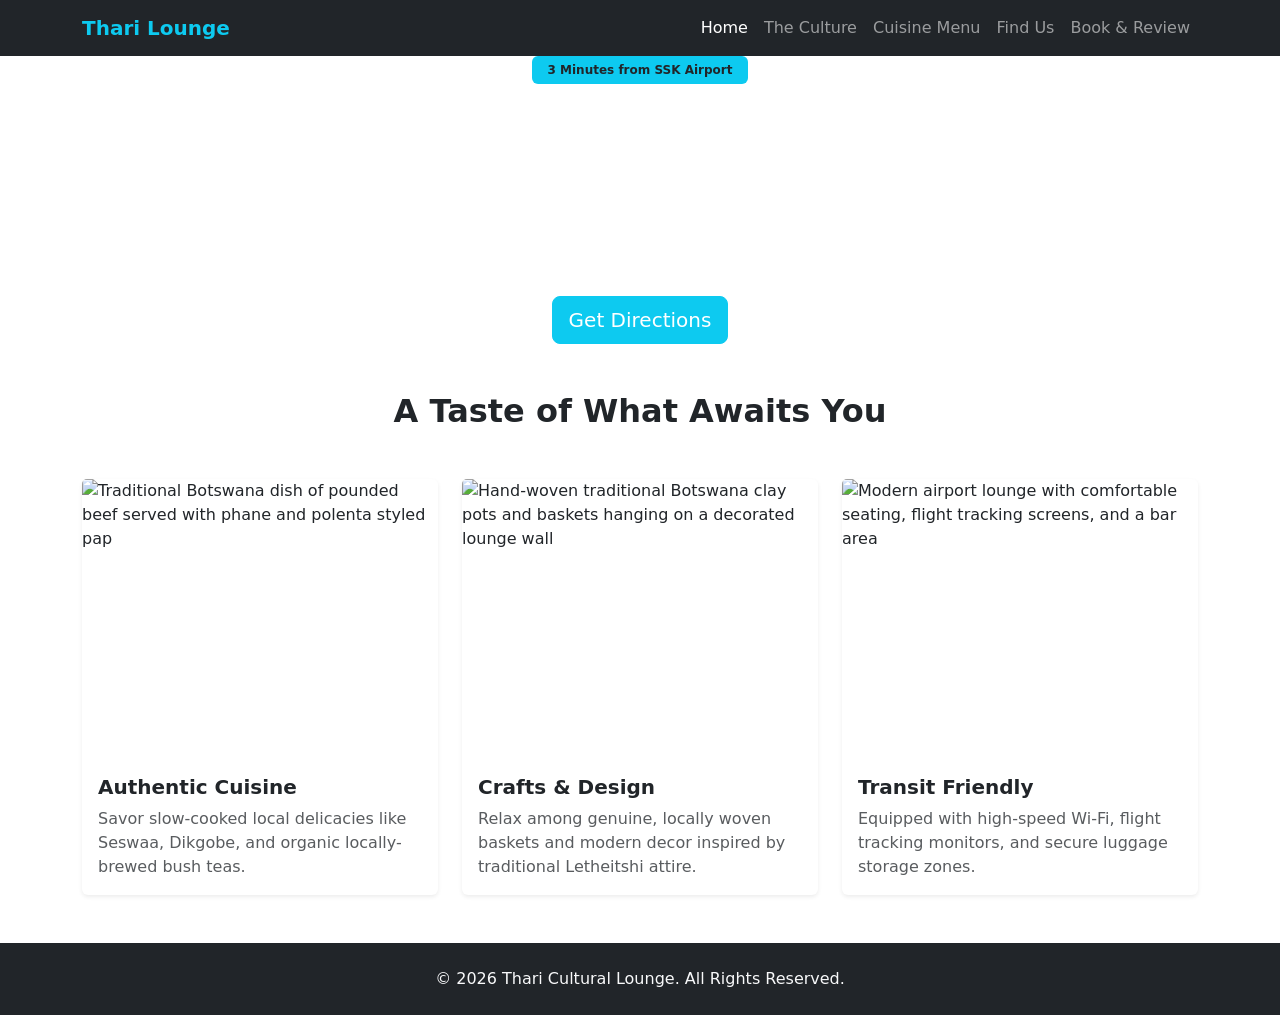
==== index.html @ 71d59b33 "Update index.html" ====
<!DOCTYPE html>
<html lang="en">
<head>
    <meta charset="UTF-8">
    <meta name="viewport" content="width=device-width, initial-scale=1.0">
    <title>lounge</title>
    <!-- Bootstrap 5 CSS -->
    <link href="https://cdn.jsdelivr.net/npm/bootstrap@5.3.0/dist/css/bootstrap.min.css" rel="stylesheet">
    <!-- Custom External CSS -->
    <link rel="stylesheet" href="css/style.css">
</head>
<body>

    <!-- Uniform Navigation Bar -->
    <nav class="navbar navbar-expand-lg navbar-dark bg-dark sticky-top">
        <div class="container">
            <a class="navbar-brand fw-bold text-info" href="index.html">Thari Lounge</a>
            <button class="navbar-toggler" type="button" data-bs-toggle="collapse" data-bs-target="#navbarNav">
                <span class="navbar-toggler-icon"></span>
            </button>
            <div class="collapse navbar-collapse" id="navbarNav">
                <ul class="navbar-nav ms-auto">
                    <li class="nav-item"><a class="nav-link active" href="index.html">Home</a></li>
                    <li class="nav-item"><a class="nav-link" href="culture.html">The Culture</a></li>
                    <li class="nav-item"><a class="nav-link" href="menu.html">Cuisine Menu</a></li>
                    <li class="nav-item"><a class="nav-link" href="directions.html">Find Us</a></li>
                    <li class="nav-item"><a class="nav-link" href="feedback.html">Book & Review</a></li>
                </ul>
            </div>
        </div>
    </nav>

    <!-- Hero Showcase Section -->
    <header class="hero-section text-center text-white d-flex align-items-center">
        <div class="container">
            <span class="badge bg-info text-dark mb-2 px-3 py-2 fw-bold">3 Minutes from SSK Airport</span>
            <h1 class="display-4 fw-bold">Experience Botswana Before You Take Off</h1>
            <p class="lead">Unwind with traditional music, authentic Botswana cuisine, and world-class comfort.</p>
            <a href="directions.html" class="btn btn-info btn-lg mt-3 text-white">Get Directions</a>
        </div>
    </header>

    <!-- Cultural Preview Grid -->
    <main class="container my-5">
        <h2 class="text-center mb-5 fw-bold">A Taste of What Awaits You</h2>
        <div class="row g-4">
            <!-- Feature 1: Food -->
            <div class="col-md-4">
                <div class="card h-100 shadow-sm border-0">
                    <img src="images/seswaa.jpg" class="card-img-top" alt="Traditional Botswana dish of pounded beef served with phane and polenta styled pap" width="400" height="280">
                    <div class="card-body">
                        <h5 class="card-title fw-bold">Authentic Cuisine</h5>
                        <p class="card-text text-muted">Savor slow-cooked local delicacies like Seswaa, Dikgobe, and organic locally-brewed bush teas.</p>
                    </div>
                </div>
            </div>
            <!-- Feature 2: Art -->
            <div class="col-md-4">
                <div class="card h-100 shadow-sm border-0">
                    <img src="images/baskets.jpg" class="card-img-top" alt="Hand-woven traditional Botswana clay pots and baskets hanging on a decorated lounge wall" width="400" height="280">
                    <div class="card-body">
                        <h5 class="card-title fw-bold">Crafts & Design</h5>
                        <p class="card-text text-muted">Relax among genuine, locally woven baskets and modern decor inspired by traditional Letheitshi attire.</p>
                    </div>
                </div>
            </div>
            <!-- Feature 3: Convenience -->
            <div class="col-md-4">
                <div class="card h-100 shadow-sm border-0">
                    <img src="images/lounge.jpg" class="card-img-top" alt="Modern airport lounge with comfortable seating, flight tracking screens, and a bar area" width="400" height="280">
                    <div class="card-body">
                        <h5 class="card-title fw-bold">Transit Friendly</h5>
                        <p class="card-text text-muted">Equipped with high-speed Wi-Fi, flight tracking monitors, and secure luggage storage zones.</p>
                    </div>
                </div>
            </div>
        </div>
    </main>

    <footer class="bg-dark text-light text-center py-4 mt-5">
        <p class="mb-0">&copy; 2026 Thari Cultural Lounge. All Rights Reserved.</p>
    </footer>

    <!-- Bootstrap Bundle JS -->
    <script src="https://cdn.jsdelivr.net/npm/bootstrap@5.3.0/dist/js/bootstrap.bundle.min.js"></script>
</body>
</html>
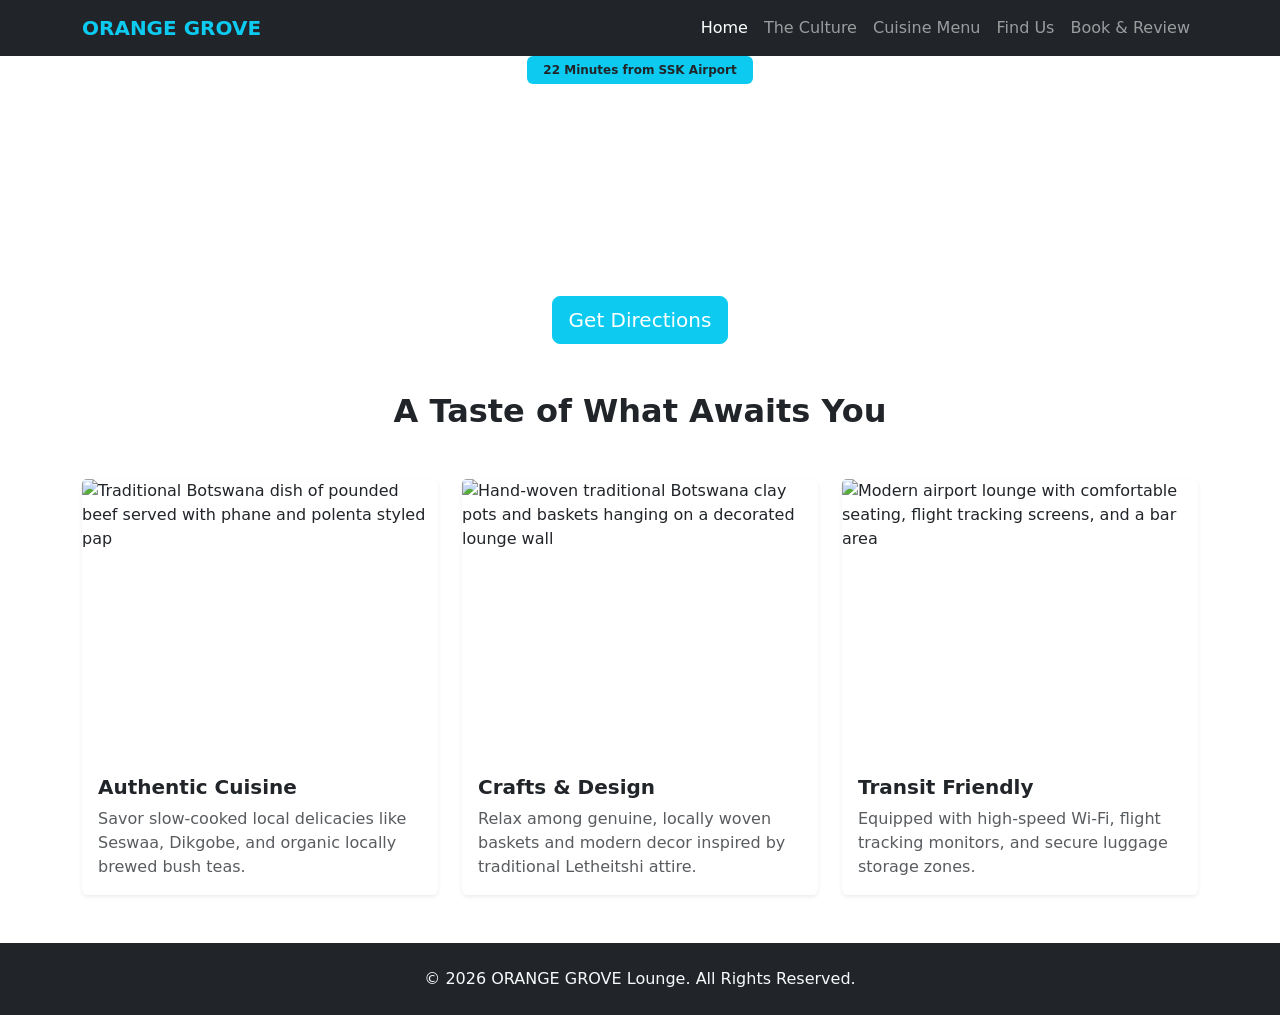
==== commit b740b2b0: "Update title and branding in index.html" ====
--- a/index.html
+++ b/index.html
@@ -3,7 +3,7 @@
 <head>
     <meta charset="UTF-8">
     <meta name="viewport" content="width=device-width, initial-scale=1.0">
-    <title>lounge</title>
+    <title>ORANGE LOUNGE</title>
     <!-- Bootstrap 5 CSS -->
     <link href="https://cdn.jsdelivr.net/npm/bootstrap@5.3.0/dist/css/bootstrap.min.css" rel="stylesheet">
     <!-- Custom External CSS -->
@@ -14,7 +14,7 @@
     <!-- Uniform Navigation Bar -->
     <nav class="navbar navbar-expand-lg navbar-dark bg-dark sticky-top">
         <div class="container">
-            <a class="navbar-brand fw-bold text-info" href="index.html">Thari Lounge</a>
+            <a class="navbar-brand fw-bold text-info" href="index.html">ORANGE GROVE </a>
             <button class="navbar-toggler" type="button" data-bs-toggle="collapse" data-bs-target="#navbarNav">
                 <span class="navbar-toggler-icon"></span>
             </button>
@@ -33,7 +33,7 @@
     <!-- Hero Showcase Section -->
     <header class="hero-section text-center text-white d-flex align-items-center">
         <div class="container">
-            <span class="badge bg-info text-dark mb-2 px-3 py-2 fw-bold">3 Minutes from SSK Airport</span>
+            <span class="badge bg-info text-dark mb-2 px-3 py-2 fw-bold">22 Minutes from SSK Airport</span>
             <h1 class="display-4 fw-bold">Experience Botswana Before You Take Off</h1>
             <p class="lead">Unwind with traditional music, authentic Botswana cuisine, and world-class comfort.</p>
             <a href="directions.html" class="btn btn-info btn-lg mt-3 text-white">Get Directions</a>
@@ -50,7 +50,7 @@
                     <img src="images/seswaa.jpg" class="card-img-top" alt="Traditional Botswana dish of pounded beef served with phane and polenta styled pap" width="400" height="280">
                     <div class="card-body">
                         <h5 class="card-title fw-bold">Authentic Cuisine</h5>
-                        <p class="card-text text-muted">Savor slow-cooked local delicacies like Seswaa, Dikgobe, and organic locally-brewed bush teas.</p>
+                        <p class="card-text text-muted">Savor slow-cooked local delicacies like Seswaa, Dikgobe, and organic locally brewed bush teas.</p>
                     </div>
                 </div>
             </div>
@@ -78,7 +78,7 @@
     </main>
 
     <footer class="bg-dark text-light text-center py-4 mt-5">
-        <p class="mb-0">&copy; 2026 Thari Cultural Lounge. All Rights Reserved.</p>
+        <p class="mb-0">&copy; 2026 ORANGE GROVE  Lounge. All Rights Reserved.</p>
     </footer>
 
     <!-- Bootstrap Bundle JS -->
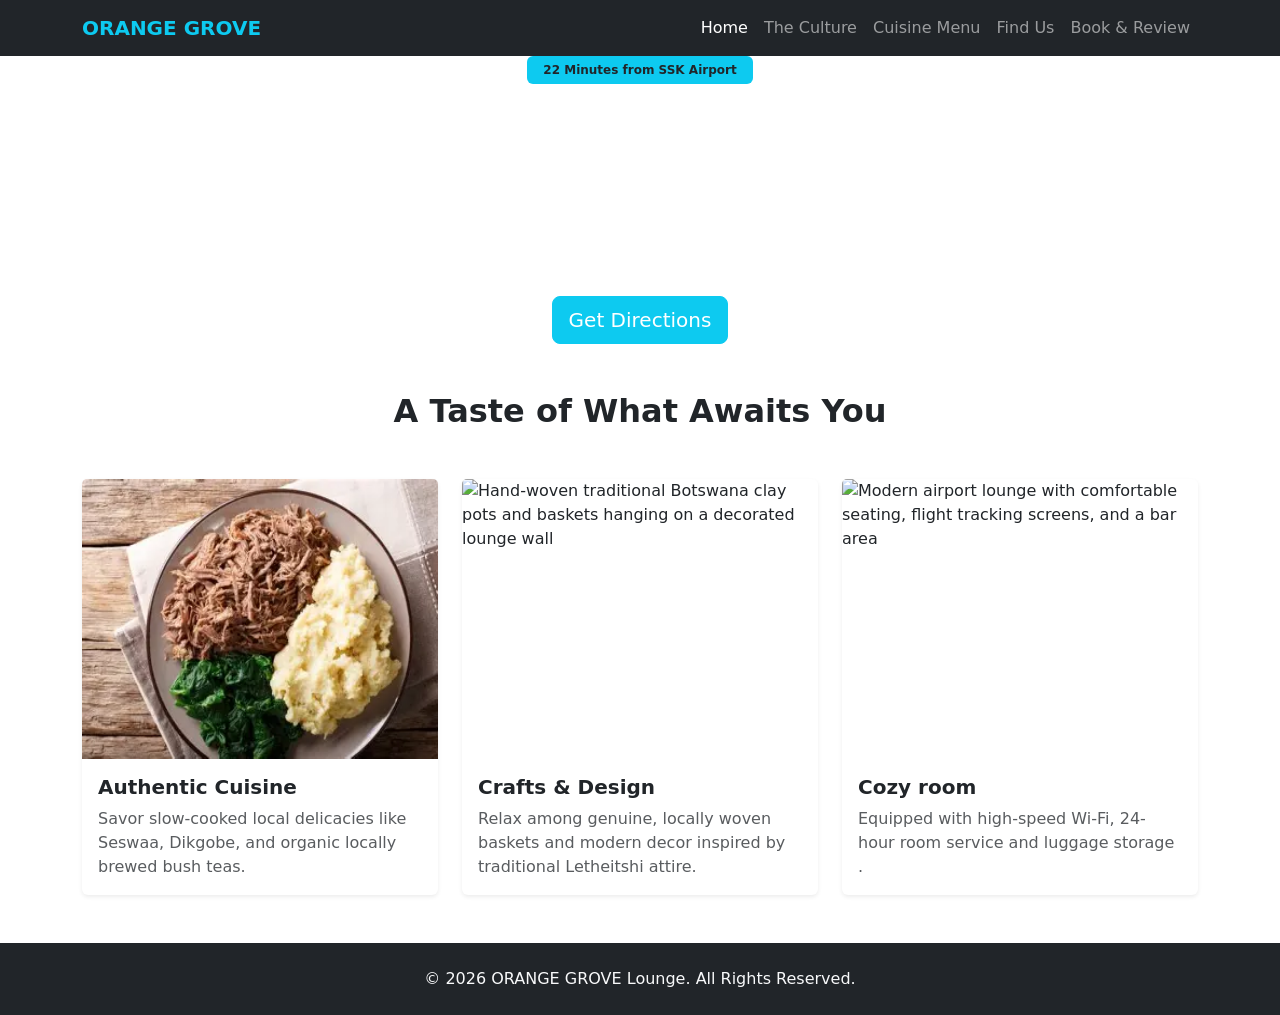
==== commit 1c0f37d3: "Update image source for woven baskets in index.html" ====
--- a/index.html
+++ b/index.html
@@ -47,7 +47,7 @@
             <!-- Feature 1: Food -->
             <div class="col-md-4">
                 <div class="card h-100 shadow-sm border-0">
-                    <img src="images/seswaa.jpg" class="card-img-top" alt="Traditional Botswana dish of pounded beef served with phane and polenta styled pap" width="400" height="280">
+                    <img src="seswaa.webp" class="card-img-top" alt="Traditional Botswana dish of pounded beef served with phane and polenta styled pap" width="400" height="280">
                     <div class="card-body">
                         <h5 class="card-title fw-bold">Authentic Cuisine</h5>
                         <p class="card-text text-muted">Savor slow-cooked local delicacies like Seswaa, Dikgobe, and organic locally brewed bush teas.</p>
@@ -57,7 +57,7 @@
             <!-- Feature 2: Art -->
             <div class="col-md-4">
                 <div class="card h-100 shadow-sm border-0">
-                    <img src="images/baskets.jpg" class="card-img-top" alt="Hand-woven traditional Botswana clay pots and baskets hanging on a decorated lounge wall" width="400" height="280">
+                    <img src="wooven baskets.webp" class="card-img-top" alt="Hand-woven traditional Botswana clay pots and baskets hanging on a decorated lounge wall" width="400" height="280">
                     <div class="card-body">
                         <h5 class="card-title fw-bold">Crafts & Design</h5>
                         <p class="card-text text-muted">Relax among genuine, locally woven baskets and modern decor inspired by traditional Letheitshi attire.</p>
@@ -67,10 +67,10 @@
             <!-- Feature 3: Convenience -->
             <div class="col-md-4">
                 <div class="card h-100 shadow-sm border-0">
-                    <img src="images/lounge.jpg" class="card-img-top" alt="Modern airport lounge with comfortable seating, flight tracking screens, and a bar area" width="400" height="280">
+                    <img src="rrom.webp" class="card-img-top" alt="Modern airport lounge with comfortable seating, flight tracking screens, and a bar area" width="400" height="280">
                     <div class="card-body">
-                        <h5 class="card-title fw-bold">Transit Friendly</h5>
-                        <p class="card-text text-muted">Equipped with high-speed Wi-Fi, flight tracking monitors, and secure luggage storage zones.</p>
+                        <h5 class="card-title fw-bold">Cozy room</h5>
+                        <p class="card-text text-muted">Equipped with high-speed Wi-Fi, 24-hour room service and luggage storage .</p>
                     </div>
                 </div>
             </div>
